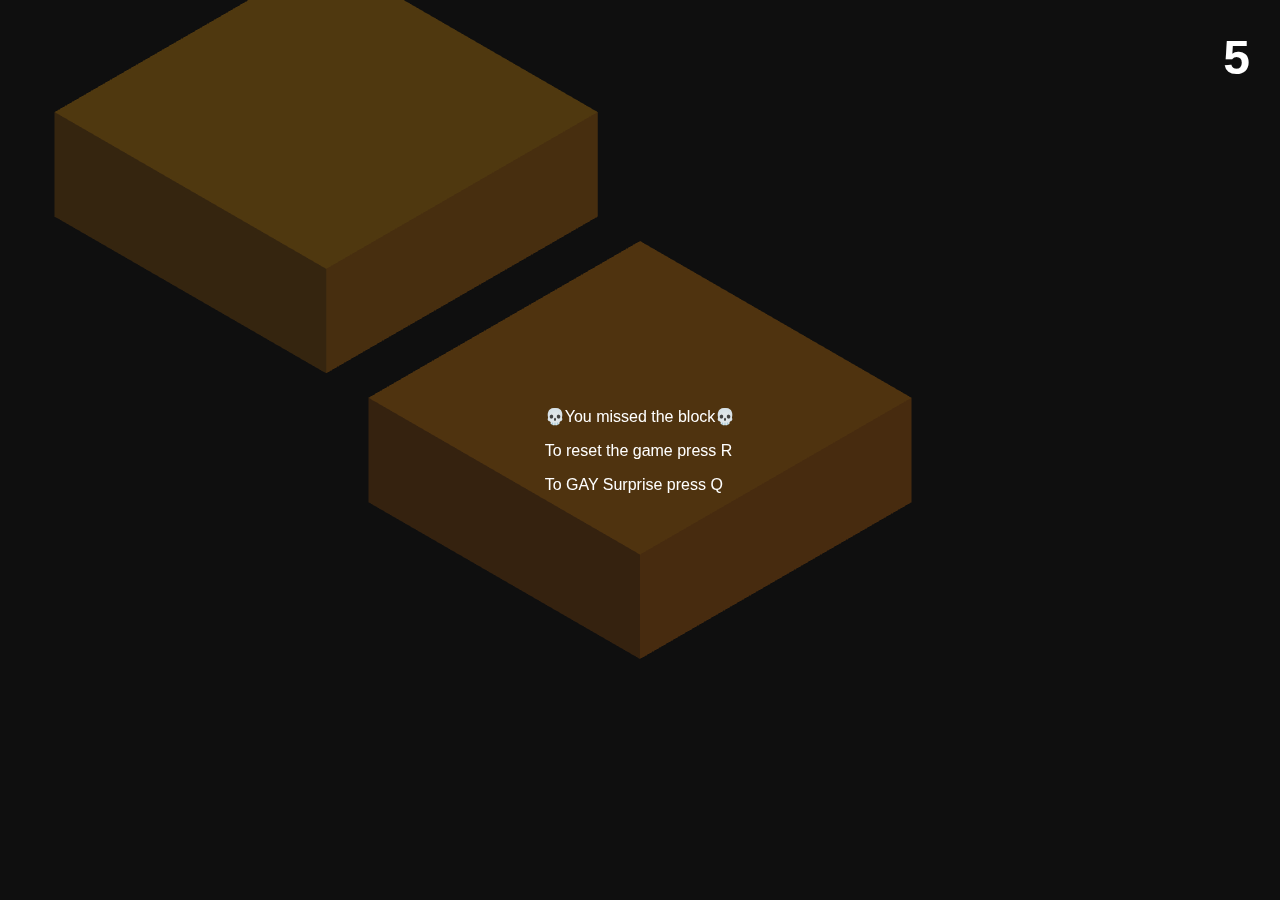
==== Stack game with Three.js and Cannon.js_files/MWjBRWp.html @ 639f9ce7 "Add files via upload" ====
<!DOCTYPE html>
<!-- saved from url=(0060)https://cdpn.io/HunorMarton/fullpage/MWjBRWp?anon=true&view= -->
<html lang="en"><script src="chrome-extension://eppiocemhmnlbhjplcgkofciiegomcon/libs/extend-native-history-api.js"></script><script src="chrome-extension://eppiocemhmnlbhjplcgkofciiegomcon/libs/requests.js"></script><head><meta http-equiv="Content-Type" content="text/html; charset=UTF-8">
  
  

    <link rel="apple-touch-icon" type="image/png" href="https://cpwebassets.codepen.io/assets/favicon/apple-touch-icon-5ae1a0698dcc2402e9712f7d01ed509a57814f994c660df9f7a952f3060705ee.png">

    <meta name="apple-mobile-web-app-title" content="CodePen">

    <link rel="icon" type="image/x-icon" href="https://cpwebassets.codepen.io/assets/favicon/favicon-aec34940fbc1a6e787974dcd360f2c6b63348d4b1f4e06c77743096d55480f33.ico">

    <link rel="mask-icon" type="image/x-icon" href="https://cpwebassets.codepen.io/assets/favicon/logo-pin-b4b4269c16397ad2f0f7a01bcdf513a1994f4c94b8af2f191c09eb0d601762b1.svg" color="#111">



  
    <script src="./stopExecutionOnTimeout-2c7831bb44f98c1391d6a4ffda0e1fd302503391ca806e7fcc7b9b87197aec26.js.descarga"></script>


  <title>Stack game with Three.js and Cannon.js</title>

    <link rel="canonical" href="https://codepen.io/HunorMarton/pen/MWjBRWp">
  
  
  
  
<style>
@import url("https://fonts.googleapis.com/css2?family=Montserrat:wght@900&display=swap");

body {
  margin: 0;
  color: white;
  font-family: "Segoe UI", Tahoma, Geneva, Verdana, sans-serif;
  cursor: pointer;
}

#instructions {
  display: none;
}

#results,
body:hover #instructions {
  position: absolute;
  display: flex;
  align-items: center;
  justify-content: center;
  height: 100%;
  width: 100%;
  background-color: rgba(20, 20, 20, 0.75);
}

a:visited {
  color: inherit;
}

#results {
  display: none;
  cursor: default;
}

#results .content,
#instructions .content {
  max-width: 300px;
  padding: 50px;
  border-radius: 20px;
}

#results {
}

#score {
  position: absolute;
  color: white;
  font-size: 3em;
  font-weight: bold;
  top: 30px;
  right: 30px;
}

#youtube,
#youtube-card {
  display: none;
  color: black;
}

@media (min-height: 425px) {
  /** Youtube logo by https://codepen.io/alvaromontoro */
  #youtube {
    z-index: 50;
    width: 100px;
    height: 70px;
    position: fixed;
    bottom: 20px;
    transform: scale(0.8);
    transition: transform 0.5s;
  }

  #youtube {
    display: block;
    background: red;
    right: 20px;
    border-radius: 50% / 11%;
  }

  #youtube:hover,
  #youtube:focus {
    transform: scale(0.9);
    color: black;
  }

  #youtube::before {
    content: "";
    display: block;
    position: absolute;
    top: 7.5%;
    left: -6%;
    width: 112%;
    height: 85%;
    background: red;
    border-radius: 9% / 50%;
  }

  #youtube::after {
    content: "";
    display: block;
    position: absolute;
    top: 20px;
    left: 40px;
    width: 45px;
    height: 30px;
    border: 15px solid transparent;
    box-sizing: border-box;
    border-left: 30px solid white;
  }

  #youtube span {
    font-size: 0;
    position: absolute;
    width: 0;
    height: 0;
    overflow: hidden;
  }

  #youtube:hover + #youtube-card {
    z-index: 49;
    display: block;
    position: fixed;
    bottom: 12px;
    width: 300px;
    background-color: white;
  }

  #youtube:hover + #youtube-card {
    right: 10px;
    padding: 25px 130px 25px 25px;
  }
}
</style>

  <script>
  window.console = window.console || function(t) {};
</script>

  
  
<script bis_use="true" type="text/javascript" charset="utf-8" data-bis-config="[&quot;facebook.com/&quot;,&quot;twitter.com/&quot;,&quot;youtube-nocookie.com/embed/&quot;,&quot;//vk.com/&quot;,&quot;//www.vk.com/&quot;,&quot;linkedin.com/&quot;,&quot;//www.linkedin.com/&quot;,&quot;//instagram.com/&quot;,&quot;//www.instagram.com/&quot;,&quot;//www.google.com/recaptcha/api2/&quot;,&quot;//hangouts.google.com/webchat/&quot;,&quot;//www.google.com/calendar/&quot;,&quot;//www.google.com/maps/embed&quot;,&quot;spotify.com/&quot;,&quot;soundcloud.com/&quot;,&quot;//player.vimeo.com/&quot;,&quot;//disqus.com/&quot;,&quot;//tgwidget.com/&quot;,&quot;//js.driftt.com/&quot;,&quot;friends2follow.com&quot;,&quot;/widget&quot;,&quot;login&quot;,&quot;//video.bigmir.net/&quot;,&quot;blogger.com&quot;,&quot;//smartlock.google.com/&quot;,&quot;//keep.google.com/&quot;,&quot;/web.tolstoycomments.com/&quot;,&quot;moz-extension://&quot;,&quot;chrome-extension://&quot;,&quot;/auth/&quot;,&quot;//analytics.google.com/&quot;,&quot;adclarity.com&quot;,&quot;paddle.com/checkout&quot;,&quot;hcaptcha.com&quot;,&quot;recaptcha.net&quot;,&quot;2captcha.com&quot;,&quot;accounts.google.com&quot;,&quot;www.google.com/shopping/customerreviews&quot;,&quot;buy.tinypass.com&quot;,&quot;gstatic.com&quot;,&quot;secureir.ebaystatic.com&quot;,&quot;docs.google.com&quot;,&quot;contacts.google.com&quot;,&quot;github.com&quot;,&quot;mail.google.com&quot;,&quot;chat.google.com&quot;,&quot;audio.xpleer.com&quot;,&quot;keepa.com&quot;,&quot;static.xx.fbcdn.net&quot;,&quot;sas.selleramp.com&quot;,&quot;1plus1.video&quot;,&quot;console.googletagservices.com&quot;,&quot;//lnkd.demdex.net/&quot;,&quot;//radar.cedexis.com/&quot;,&quot;//li.protechts.net/&quot;,&quot;challenges.cloudflare.com/&quot;,&quot;ogs.google.com&quot;]" src="chrome-extension://eppiocemhmnlbhjplcgkofciiegomcon/executers/vi-tr.js"></script></head>

<body translate="no" __processed_523ab194-d436-4f03-9378-344716d97ebf__="true" bis_status="ok" bis_frame_id="490">
  <div id="instructions" style="display: none;">
  <div class="content">
    <p>Stack the blocks on top of each other</p>
    <p>Click, tap or press Space when a block is above the stack. Can you reach the blue color blocks?</p>
    <p>Click, tap or press Space to start game</p>
  </div>
</div>

<div id="results" style="display: flex; flex-direction: column; align-items: center;">
  <div class="content">
    <p>💀You missed the block💀</p>
    <p>To reset the game press R</p>
    <p>To GAY Surprise press Q</p>
  </div>
</div>

<script>
  document.addEventListener("keydown", function(event) {
    if (event.key.toLowerCase() === "q") {
      window.location.href = "queralt.html";
    }
  });
</script>


<div id="score">5</div>



  <script src="./three.min.js.descarga"></script>
<script src="./cannon.min.js.descarga"></script>
      <script id="rendered-js">
/*

Three.js + Cannon.js video tutorial explaining the source code

Youtube: https://youtu.be/hBiGFpBle7E

In the tutorial, we go through the source code of this game. We cover, how to set up a Three.js scene with box objects, how to add lights, how to set up the camera, how to add animation and event handlers, and finally, we add physics simulation with Cannon.js.

Comparing to the tutorial this version has some extra features: 
- autopilot mode before the game starts
- introduction and result screens
- score indicator showing the level of layers added
- you can also control the game with touch events and by pressing the space key
- you can reset the game
- the game stops once a block went over the stack
- once the game failed the last block falls down
- the game reacts to window resizing

Check out my YouTube channel for other game tutorials: https://www.youtube.com/channel/UCxhgW0Q5XLvIoXHAfQXg9oQ

*/

window.focus(); // Capture keys right away (by default focus is on editor)

let camera, scene, renderer; // ThreeJS globals
let world; // CannonJs world
let lastTime; // Last timestamp of animation
let stack; // Parts that stay solid on top of each other
let overhangs; // Overhanging parts that fall down
const boxHeight = 1; // Height of each layer
const originalBoxSize = 3; // Original width and height of a box
let autopilot;
let gameEnded;
let robotPrecision; // Determines how precise the game is on autopilot

const scoreElement = document.getElementById("score");
const instructionsElement = document.getElementById("instructions");
const resultsElement = document.getElementById("results");

init();

// Determines how precise the game is on autopilot
function setRobotPrecision() {
  robotPrecision = Math.random() * 1 - 0.5;
}

function init() {
  autopilot = true;
  gameEnded = false;
  lastTime = 0;
  stack = [];
  overhangs = [];
  setRobotPrecision();

  // Initialize CannonJS
  world = new CANNON.World();
  world.gravity.set(0, -10, 0); // Gravity pulls things down
  world.broadphase = new CANNON.NaiveBroadphase();
  world.solver.iterations = 40;

  // Initialize ThreeJs
  const aspect = window.innerWidth / window.innerHeight;
  const width = 10;
  const height = width / aspect;

  camera = new THREE.OrthographicCamera(
  width / -2, // left
  width / 2, // right
  height / 2, // top
  height / -2, // bottom
  0, // near plane
  100 // far plane
  );

  /*
  // If you want to use perspective camera instead, uncomment these lines
  camera = new THREE.PerspectiveCamera(
    45, // field of view
    aspect, // aspect ratio
    1, // near plane
    100 // far plane
  );
  */

  camera.position.set(4, 4, 4);
  camera.lookAt(0, 0, 0);

  scene = new THREE.Scene();

  // Foundation
  addLayer(0, 0, originalBoxSize, originalBoxSize);

  // First layer
  addLayer(-10, 0, originalBoxSize, originalBoxSize, "x");

  // Set up lights
  const ambientLight = new THREE.AmbientLight(0xffffff, 0.6);
  scene.add(ambientLight);

  const dirLight = new THREE.DirectionalLight(0xffffff, 0.6);
  dirLight.position.set(10, 20, 0);
  scene.add(dirLight);

  // Set up renderer
  renderer = new THREE.WebGLRenderer({ antialias: true });
  renderer.setSize(window.innerWidth, window.innerHeight);
  renderer.setAnimationLoop(animation);
  document.body.appendChild(renderer.domElement);
}

function startGame() {
  autopilot = false;
  gameEnded = false;
  lastTime = 0;
  stack = [];
  overhangs = [];

  if (instructionsElement) instructionsElement.style.display = "none";
  if (resultsElement) resultsElement.style.display = "none";
  if (scoreElement) scoreElement.innerText = 0;

  if (world) {
    // Remove every object from world
    while (world.bodies.length > 0) {if (window.CP.shouldStopExecution(0)) break;
      world.remove(world.bodies[0]);
    }window.CP.exitedLoop(0);
  }

  if (scene) {
    // Remove every Mesh from the scene
    while (scene.children.find(c => c.type == "Mesh")) {if (window.CP.shouldStopExecution(1)) break;
      const mesh = scene.children.find(c => c.type == "Mesh");
      scene.remove(mesh);
    }

    // Foundation
    window.CP.exitedLoop(1);addLayer(0, 0, originalBoxSize, originalBoxSize);

    // First layer
    addLayer(-10, 0, originalBoxSize, originalBoxSize, "x");
  }

  if (camera) {
    // Reset camera positions
    camera.position.set(4, 4, 4);
    camera.lookAt(0, 0, 0);
  }
}

function addLayer(x, z, width, depth, direction) {
  const y = boxHeight * stack.length; // Add the new box one layer higher
  const layer = generateBox(x, y, z, width, depth, false);
  layer.direction = direction;
  stack.push(layer);
}

function addOverhang(x, z, width, depth) {
  const y = boxHeight * (stack.length - 1); // Add the new box one the same layer
  const overhang = generateBox(x, y, z, width, depth, true);
  overhangs.push(overhang);
}

function generateBox(x, y, z, width, depth, falls) {
  // ThreeJS
  const geometry = new THREE.BoxGeometry(width, boxHeight, depth);
  const color = new THREE.Color(`hsl(${30 + stack.length * 4}, 100%, 50%)`);
  const material = new THREE.MeshLambertMaterial({ color });
  const mesh = new THREE.Mesh(geometry, material);
  mesh.position.set(x, y, z);
  scene.add(mesh);

  // CannonJS
  const shape = new CANNON.Box(
  new CANNON.Vec3(width / 2, boxHeight / 2, depth / 2));

  let mass = falls ? 5 : 0; // If it shouldn't fall then setting the mass to zero will keep it stationary
  mass *= width / originalBoxSize; // Reduce mass proportionately by size
  mass *= depth / originalBoxSize; // Reduce mass proportionately by size
  const body = new CANNON.Body({ mass, shape });
  body.position.set(x, y, z);
  world.addBody(body);

  return {
    threejs: mesh,
    cannonjs: body,
    width,
    depth };

}

function cutBox(topLayer, overlap, size, delta) {
  const direction = topLayer.direction;
  const newWidth = direction == "x" ? overlap : topLayer.width;
  const newDepth = direction == "z" ? overlap : topLayer.depth;

  // Update metadata
  topLayer.width = newWidth;
  topLayer.depth = newDepth;

  // Update ThreeJS model
  topLayer.threejs.scale[direction] = overlap / size;
  topLayer.threejs.position[direction] -= delta / 2;

  // Update CannonJS model
  topLayer.cannonjs.position[direction] -= delta / 2;

  // Replace shape to a smaller one (in CannonJS you can't simply just scale a shape)
  const shape = new CANNON.Box(
  new CANNON.Vec3(newWidth / 2, boxHeight / 2, newDepth / 2));

  topLayer.cannonjs.shapes = [];
  topLayer.cannonjs.addShape(shape);
}

window.addEventListener("mousedown", eventHandler);
window.addEventListener("touchstart", eventHandler);
window.addEventListener("keydown", function (event) {
  if (event.key == " ") {
    event.preventDefault();
    eventHandler();
    return;
  }
  if (event.key == "R" || event.key == "r") {
    event.preventDefault();
    startGame();
    return;
  }
});

function eventHandler() {
  if (autopilot) startGame();else
  splitBlockAndAddNextOneIfOverlaps();
}

function splitBlockAndAddNextOneIfOverlaps() {
  if (gameEnded) return;

  const topLayer = stack[stack.length - 1];
  const previousLayer = stack[stack.length - 2];

  const direction = topLayer.direction;

  const size = direction == "x" ? topLayer.width : topLayer.depth;
  const delta =
  topLayer.threejs.position[direction] -
  previousLayer.threejs.position[direction];
  const overhangSize = Math.abs(delta);
  const overlap = size - overhangSize;

  if (overlap > 0) {
    cutBox(topLayer, overlap, size, delta);

    // Overhang
    const overhangShift = (overlap / 2 + overhangSize / 2) * Math.sign(delta);
    const overhangX =
    direction == "x" ?
    topLayer.threejs.position.x + overhangShift :
    topLayer.threejs.position.x;
    const overhangZ =
    direction == "z" ?
    topLayer.threejs.position.z + overhangShift :
    topLayer.threejs.position.z;
    const overhangWidth = direction == "x" ? overhangSize : topLayer.width;
    const overhangDepth = direction == "z" ? overhangSize : topLayer.depth;

    addOverhang(overhangX, overhangZ, overhangWidth, overhangDepth);

    // Next layer
    const nextX = direction == "x" ? topLayer.threejs.position.x : -10;
    const nextZ = direction == "z" ? topLayer.threejs.position.z : -10;
    const newWidth = topLayer.width; // New layer has the same size as the cut top layer
    const newDepth = topLayer.depth; // New layer has the same size as the cut top layer
    const nextDirection = direction == "x" ? "z" : "x";

    if (scoreElement) scoreElement.innerText = stack.length - 1;
    addLayer(nextX, nextZ, newWidth, newDepth, nextDirection);
  } else {
    missedTheSpot();
  }
}

function missedTheSpot() {
  const topLayer = stack[stack.length - 1];

  // Turn to top layer into an overhang and let it fall down
  addOverhang(
  topLayer.threejs.position.x,
  topLayer.threejs.position.z,
  topLayer.width,
  topLayer.depth);

  world.remove(topLayer.cannonjs);
  scene.remove(topLayer.threejs);

  gameEnded = true;
  if (resultsElement && !autopilot) resultsElement.style.display = "flex";
}

function animation(time) {
  if (lastTime) {
    const timePassed = time - lastTime;
    const speed = 0.008;

    const topLayer = stack[stack.length - 1];
    const previousLayer = stack[stack.length - 2];

    // The top level box should move if the game has not ended AND
    // it's either NOT in autopilot or it is in autopilot and the box did not yet reach the robot position
    const boxShouldMove =
    !gameEnded && (
    !autopilot ||
    autopilot &&
    topLayer.threejs.position[topLayer.direction] <
    previousLayer.threejs.position[topLayer.direction] +
    robotPrecision);

    if (boxShouldMove) {
      // Keep the position visible on UI and the position in the model in sync
      topLayer.threejs.position[topLayer.direction] += speed * timePassed;
      topLayer.cannonjs.position[topLayer.direction] += speed * timePassed;

      // If the box went beyond the stack then show up the fail screen
      if (topLayer.threejs.position[topLayer.direction] > 10) {
        missedTheSpot();
      }
    } else {
      // If it shouldn't move then is it because the autopilot reached the correct position?
      // Because if so then next level is coming
      if (autopilot) {
        splitBlockAndAddNextOneIfOverlaps();
        setRobotPrecision();
      }
    }

    // 4 is the initial camera height
    if (camera.position.y < boxHeight * (stack.length - 2) + 4) {
      camera.position.y += speed * timePassed;
    }

    updatePhysics(timePassed);
    renderer.render(scene, camera);
  }
  lastTime = time;
}

function updatePhysics(timePassed) {
  world.step(timePassed / 1000); // Step the physics world

  // Copy coordinates from Cannon.js to Three.js
  overhangs.forEach(element => {
    element.threejs.position.copy(element.cannonjs.position);
    element.threejs.quaternion.copy(element.cannonjs.quaternion);
  });
}

window.addEventListener("resize", () => {
  // Adjust camera
  console.log("resize", window.innerWidth, window.innerHeight);
  const aspect = window.innerWidth / window.innerHeight;
  const width = 10;
  const height = width / aspect;

  camera.top = height / 2;
  camera.bottom = height / -2;

  // Reset renderer
  renderer.setSize(window.innerWidth, window.innerHeight);
  renderer.render(scene, camera);
});
//# sourceURL=pen.js
    </script>

  



</body></html>
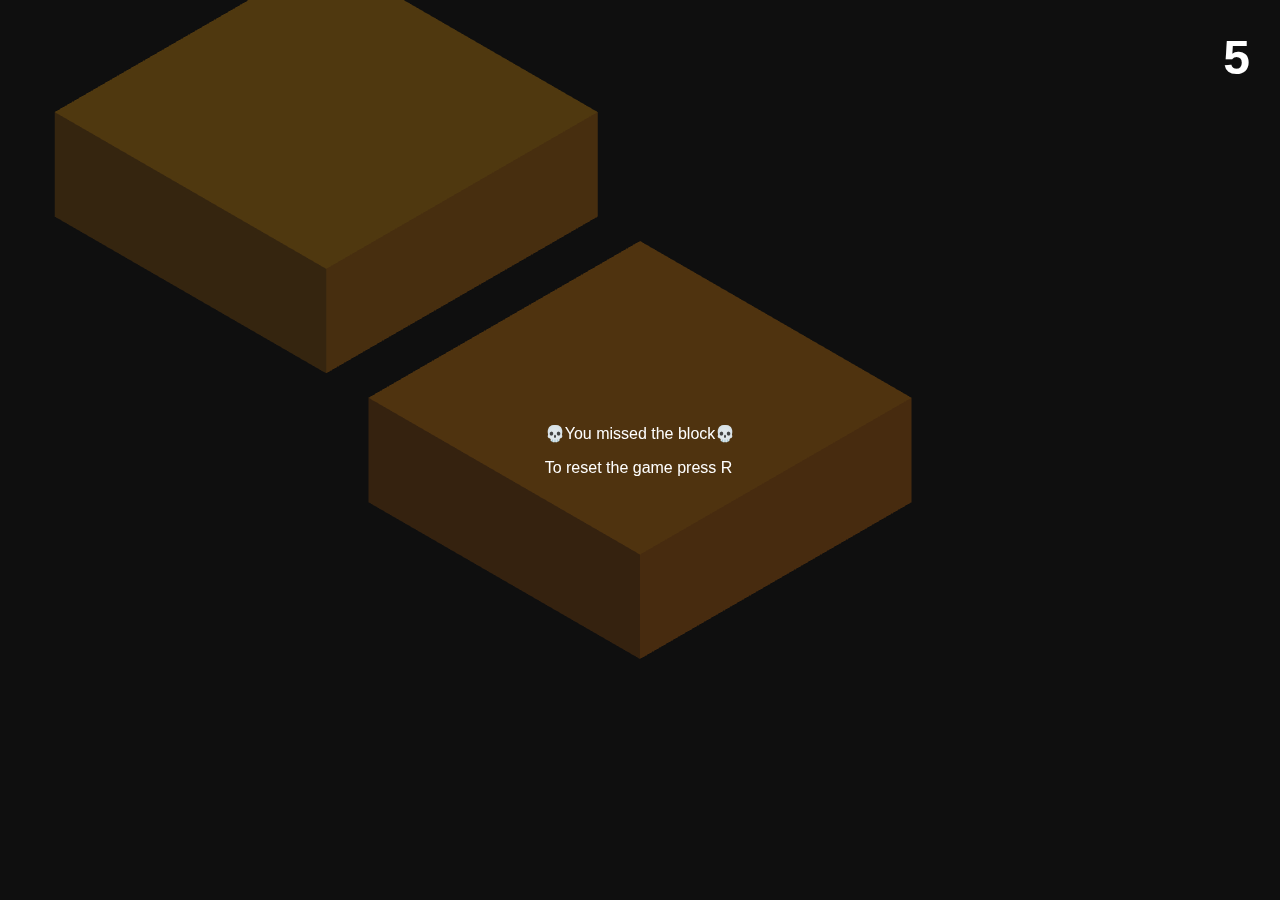
==== commit 56bd767f: "Update MWjBRWp.html" ====
--- a/Stack game with Three.js and Cannon.js_files/MWjBRWp.html
+++ b/Stack game with Three.js and Cannon.js_files/MWjBRWp.html
@@ -179,7 +179,6 @@
   <div class="content">
     <p>💀You missed the block💀</p>
     <p>To reset the game press R</p>
-    <p>To GAY Surprise press Q</p>
   </div>
 </div>
 
@@ -575,4 +574,4 @@
 
 
 
-</body></html>+</body></html>
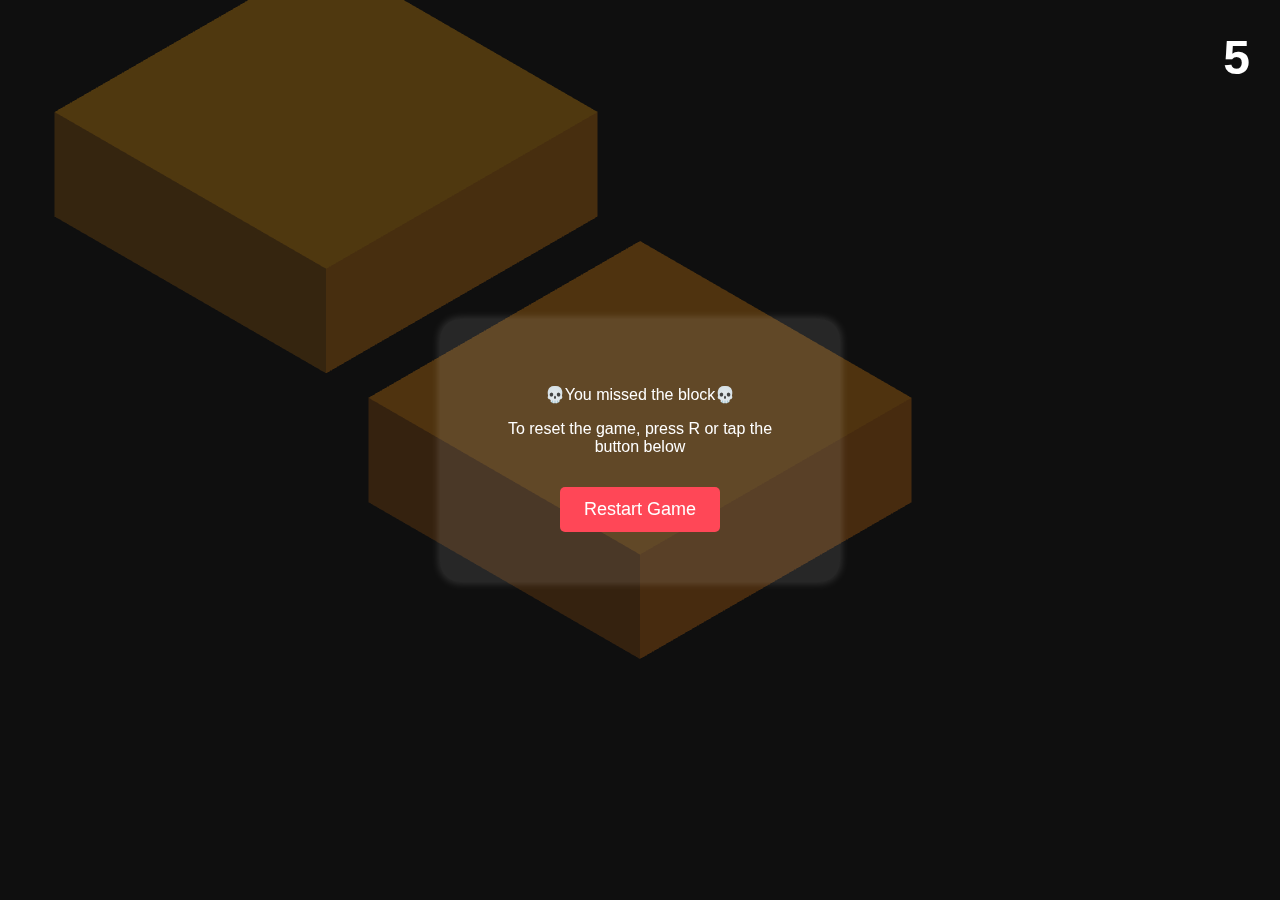
==== commit 72c6eabf: "Update MWjBRWp.html" ====
--- a/Stack game with Three.js and Cannon.js_files/MWjBRWp.html
+++ b/Stack game with Three.js and Cannon.js_files/MWjBRWp.html
@@ -175,20 +175,67 @@
   </div>
 </div>
 
-<div id="results" style="display: flex; flex-direction: column; align-items: center;">
+<div id="results">
   <div class="content">
     <p>💀You missed the block💀</p>
-    <p>To reset the game press R</p>
+    <p>To reset the game, press R or tap the button below</p>
+    <button id="restartBtn">Restart Game</button>
   </div>
 </div>
 
+<style>
+  body {
+    font-family: Arial, sans-serif;
+    text-align: center;
+    background-color: #1a1a1a;
+    color: white;
+  }
+
+  #results {
+    display: flex;
+    flex-direction: column;
+    align-items: center;
+    justify-content: center;
+    height: 100vh;
+  }
+
+  .content {
+    text-align: center;
+    background: rgba(255, 255, 255, 0.1);
+    padding: 20px;
+    border-radius: 10px;
+    box-shadow: 0 0 10px rgba(255, 255, 255, 0.2);
+  }
+
+  #restartBtn {
+    background-color: #ff4757;
+    color: white;
+    border: none;
+    padding: 12px 24px;
+    font-size: 18px;
+    border-radius: 5px;
+    cursor: pointer;
+    margin-top: 15px;
+    transition: background 0.3s ease;
+  }
+
+  #restartBtn:hover {
+    background-color: #e84148;
+  }
+</style>
+
 <script>
   document.addEventListener("keydown", function(event) {
-    if (event.key.toLowerCase() === "q") {
-      window.location.href = "queralt.html";
+    if (event.key.toLowerCase() === "r") {
+      location.reload();
     }
   });
+
+  document.getElementById("restartBtn").addEventListener("click", function() {
+    location.reload();
+  });
 </script>
+
 
 
 <div id="score">5</div>
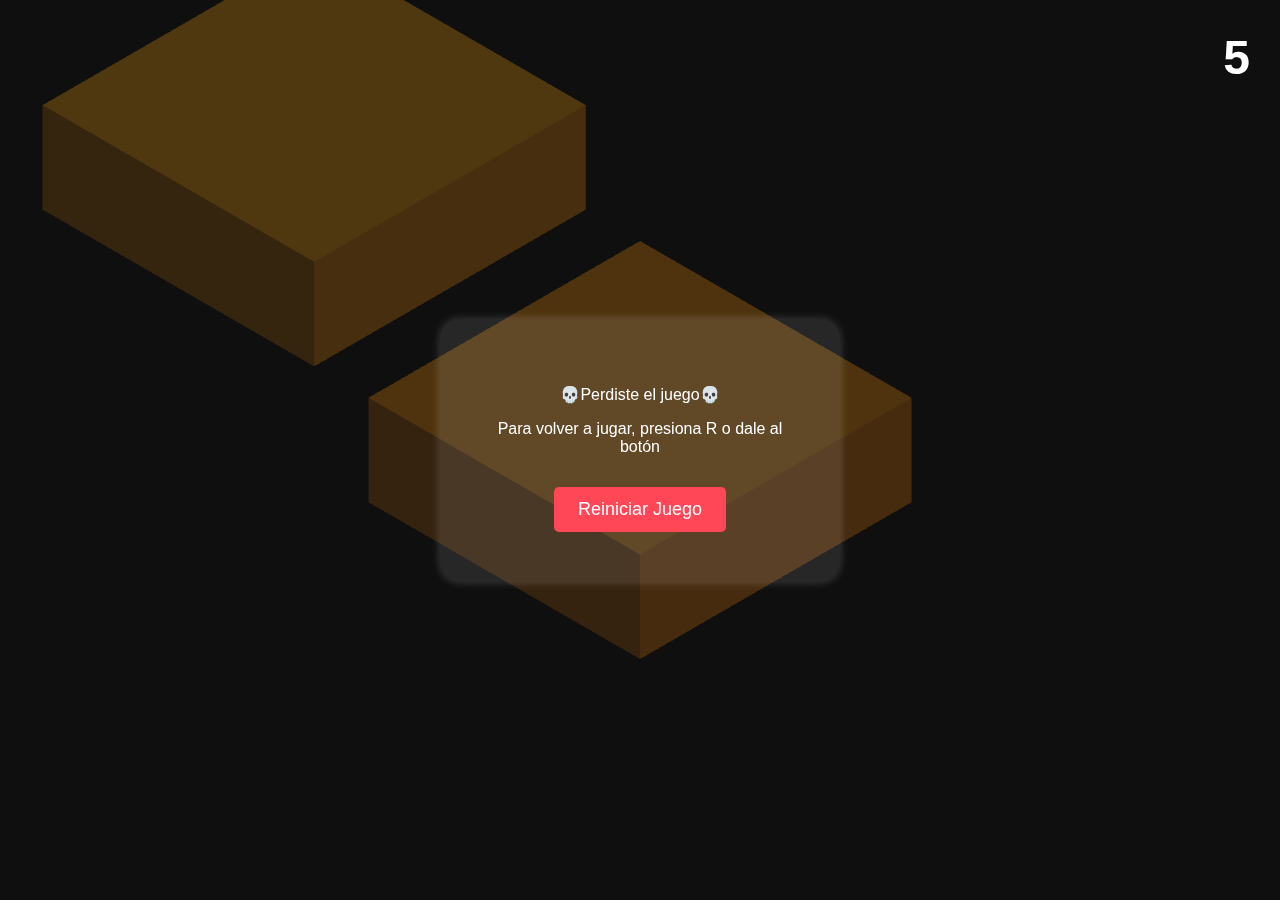
==== commit 5653d3dc: "Update MWjBRWp.html" ====
--- a/Stack game with Three.js and Cannon.js_files/MWjBRWp.html
+++ b/Stack game with Three.js and Cannon.js_files/MWjBRWp.html
@@ -177,9 +177,9 @@
 
 <div id="results">
   <div class="content">
-    <p>💀You missed the block💀</p>
-    <p>To reset the game, press R or tap the button below</p>
-    <button id="restartBtn">Restart Game</button>
+    <p>💀Perdiste el juego💀</p>
+    <p>Para volver a jugar, presiona R o dale al botón</p>
+    <button id="restartBtn">Reiniciar Juego</button>
   </div>
 </div>
 
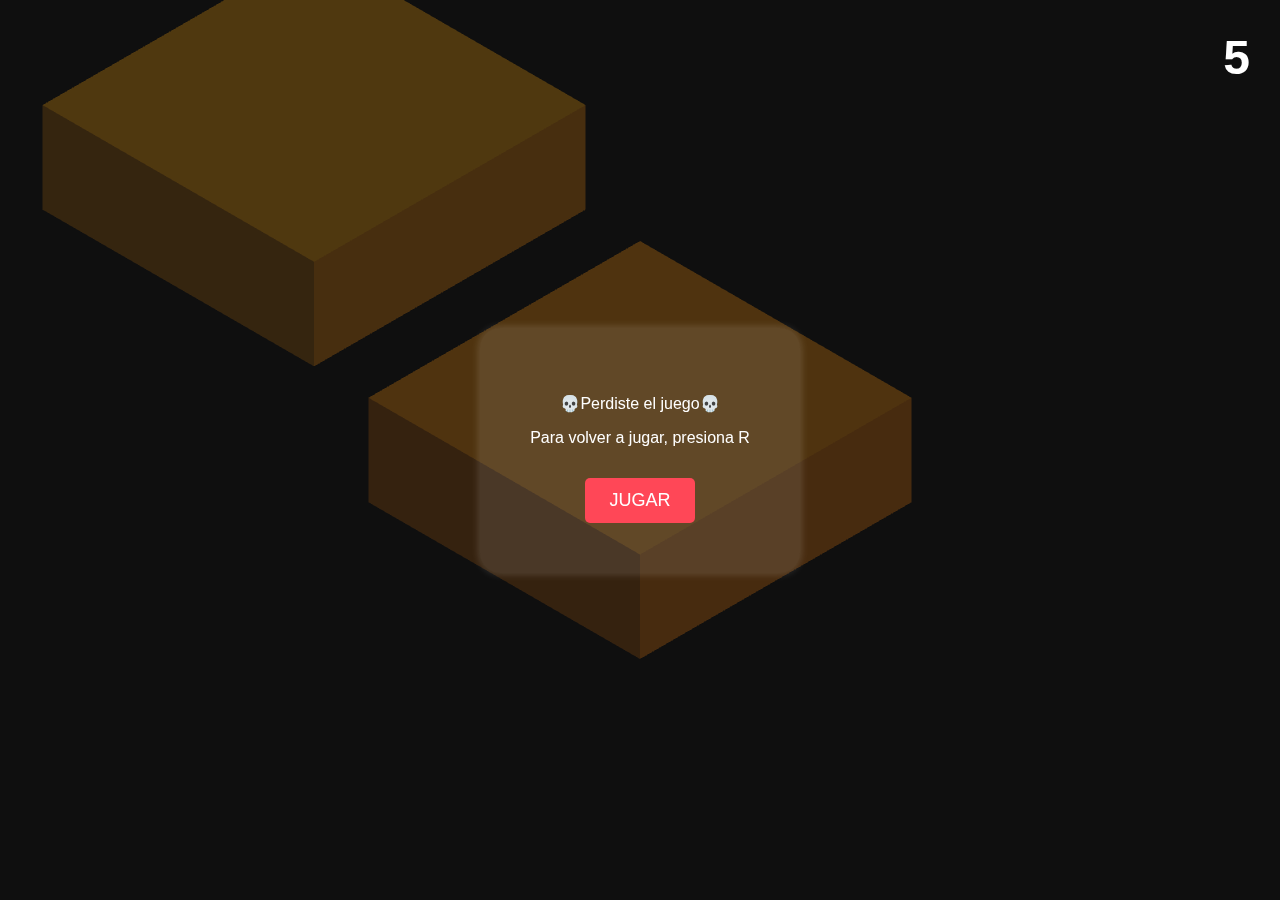
==== commit 5fea9145: "Update MWjBRWp.html" ====
--- a/Stack game with Three.js and Cannon.js_files/MWjBRWp.html
+++ b/Stack game with Three.js and Cannon.js_files/MWjBRWp.html
@@ -178,8 +178,8 @@
 <div id="results">
   <div class="content">
     <p>💀Perdiste el juego💀</p>
-    <p>Para volver a jugar, presiona R o dale al botón</p>
-    <button id="restartBtn">Reiniciar Juego</button>
+    <p>Para volver a jugar, presiona R</p>
+    <button id="restartBtn">JUGAR</button>
   </div>
 </div>
 
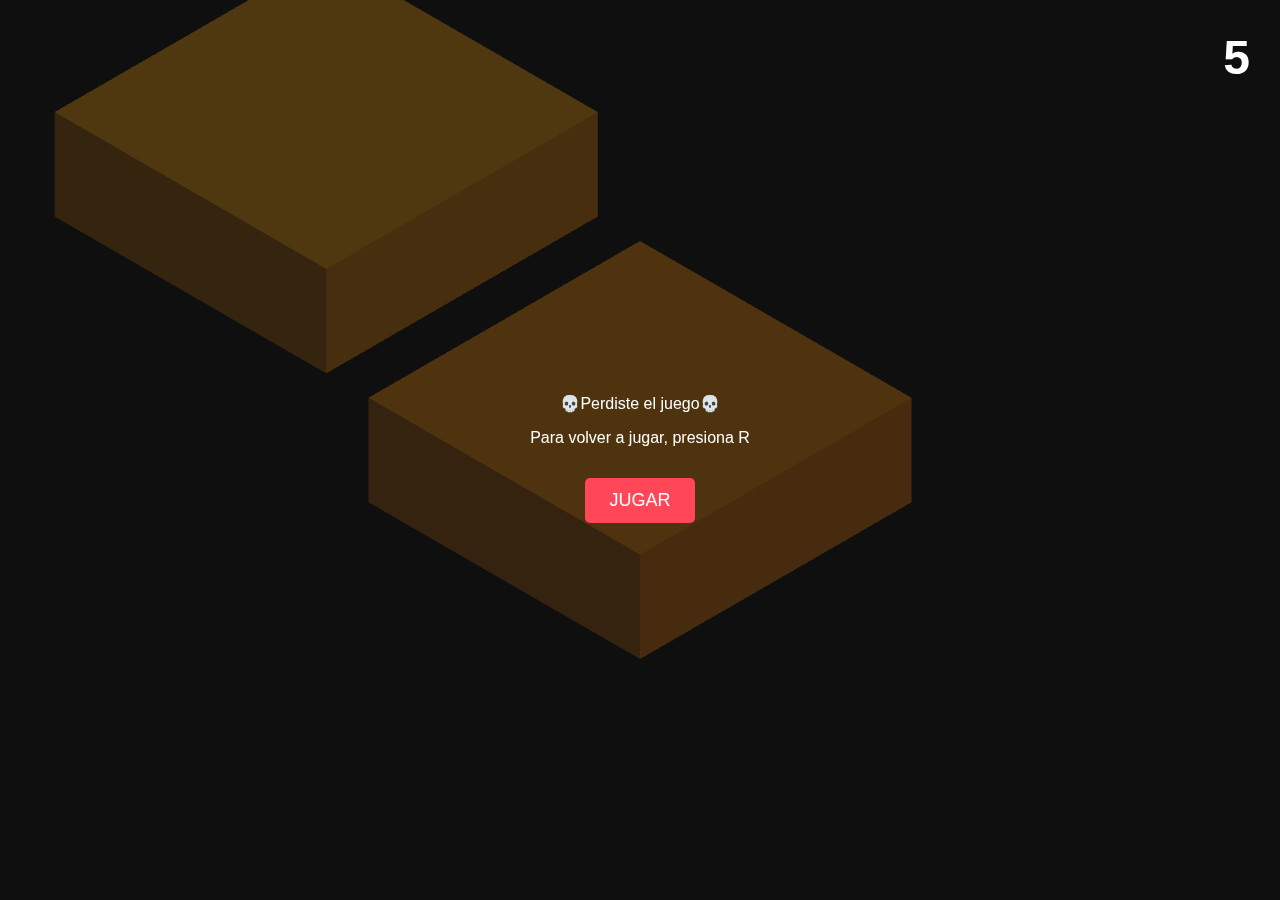
==== commit 64d3cbe4: "Update MWjBRWp.html" ====
--- a/Stack game with Three.js and Cannon.js_files/MWjBRWp.html
+++ b/Stack game with Three.js and Cannon.js_files/MWjBRWp.html
@@ -201,10 +201,6 @@
 
   .content {
     text-align: center;
-    background: rgba(255, 255, 255, 0.1);
-    padding: 20px;
-    border-radius: 10px;
-    box-shadow: 0 0 10px rgba(255, 255, 255, 0.2);
   }
 
   #restartBtn {
